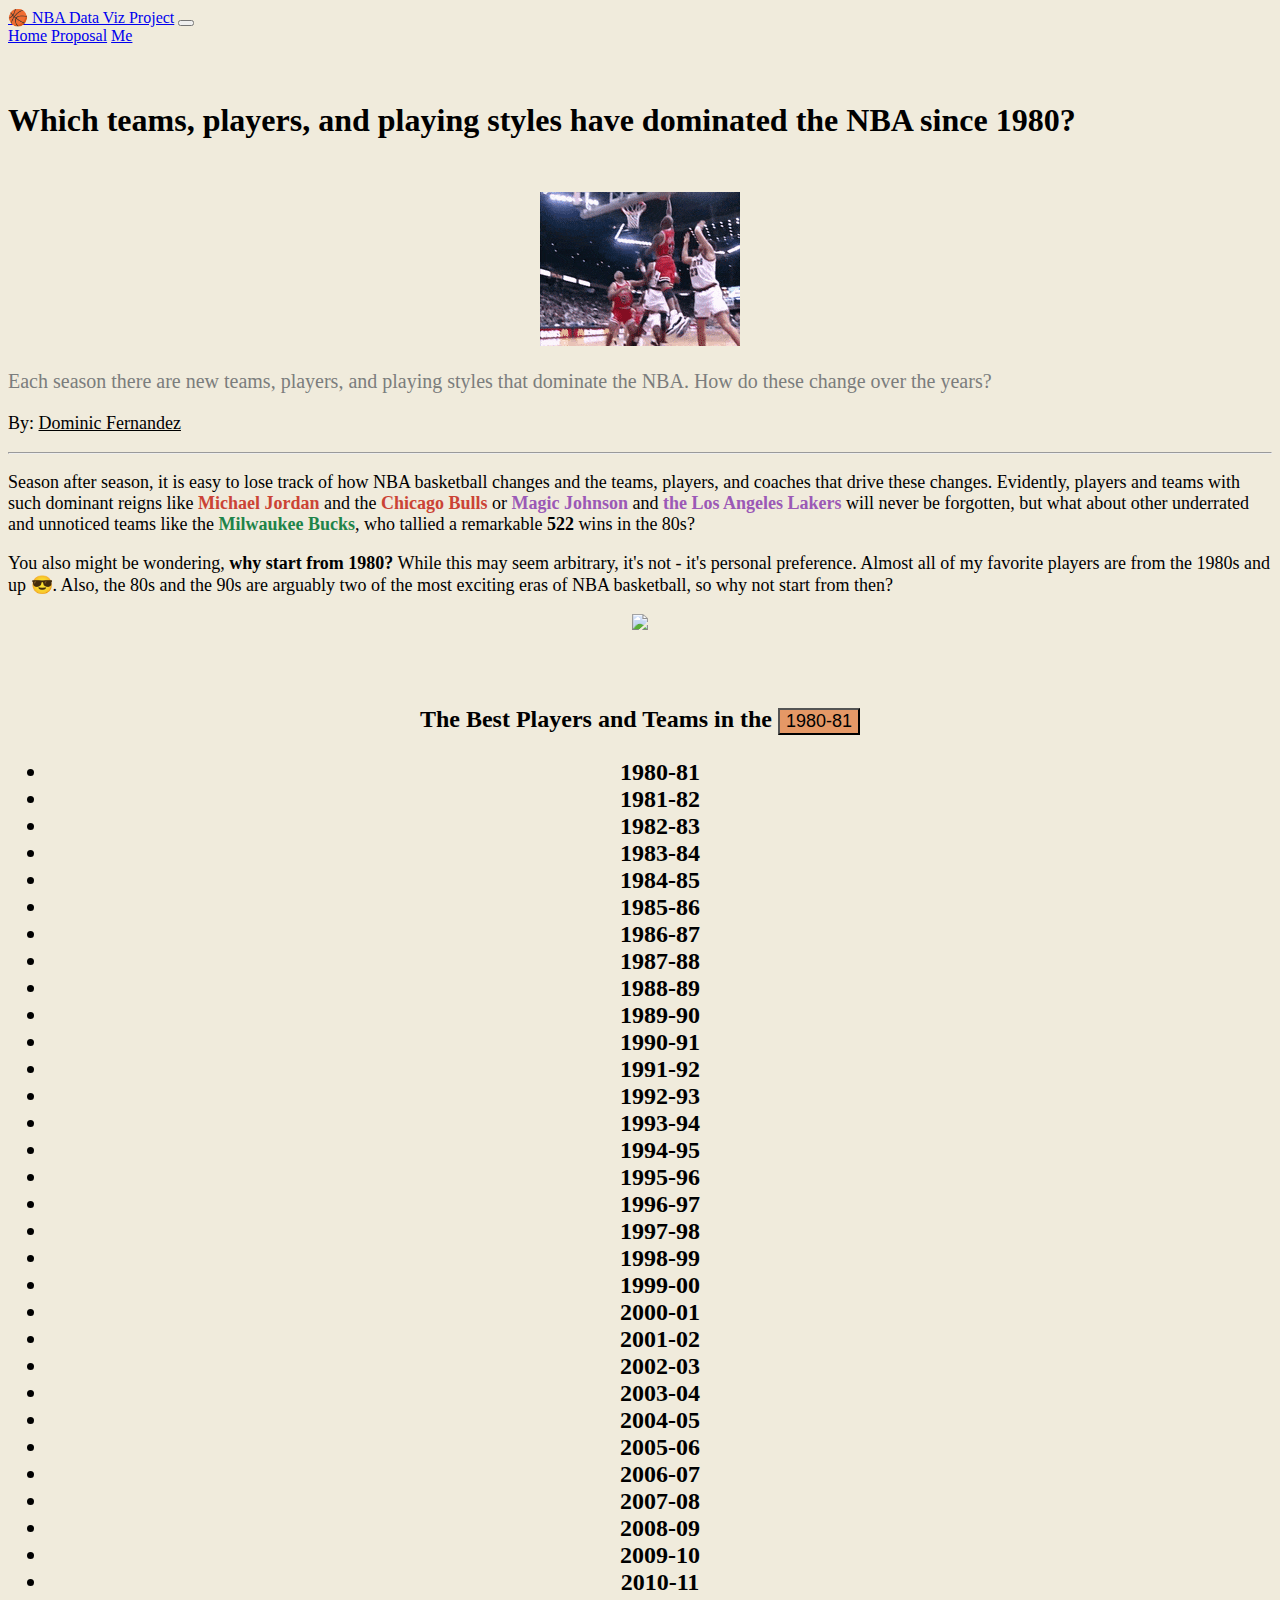
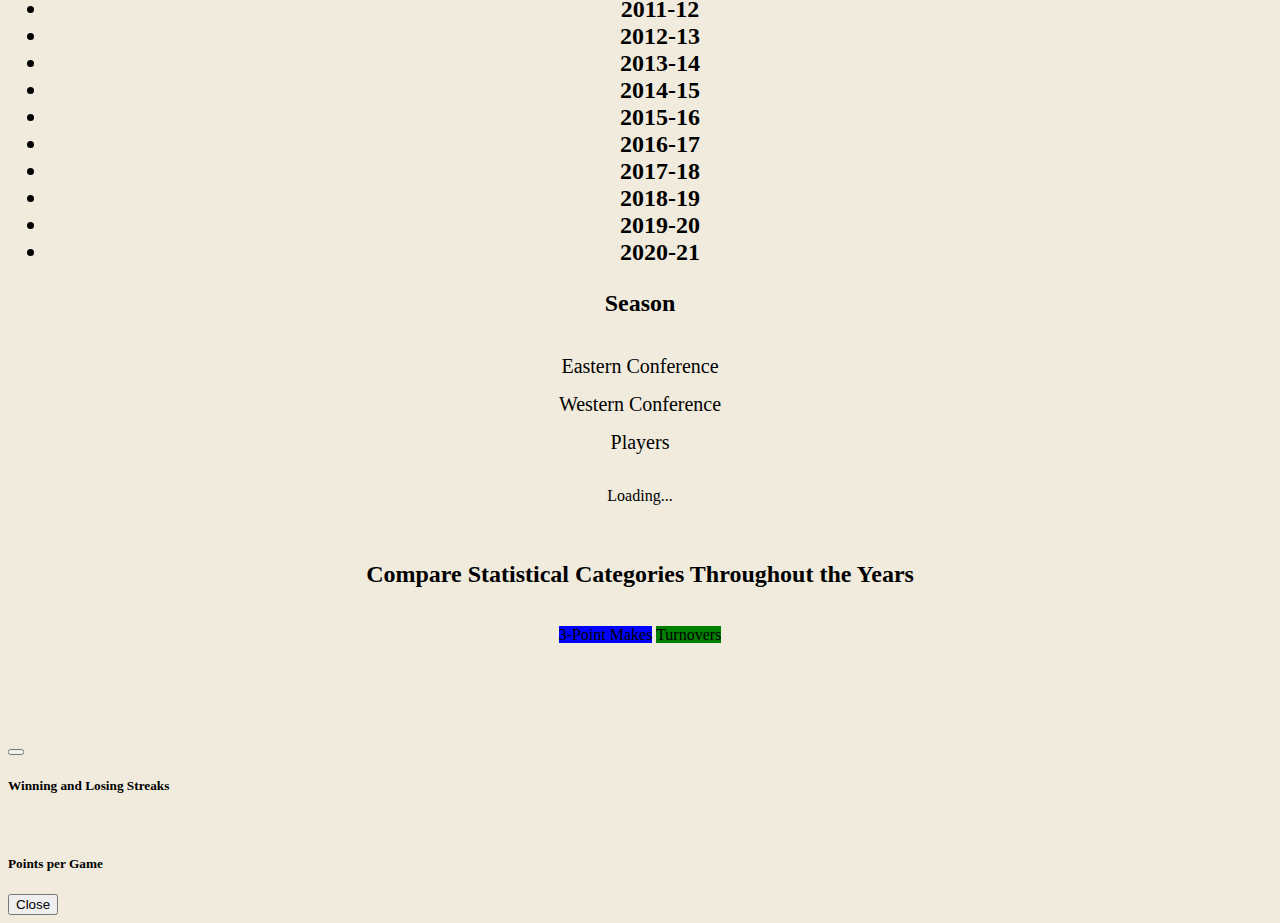
==== public/index.html @ c661aace "alpha release" ====
<!DOCTYPE html>
<html lang="en">
<head>
    <meta charset="UTF-8">
    <meta name="viewport" content="width=device-width, initial-scale=1.0">
    <link href="css/index.css" rel="stylesheet">
    <!-- Bootstrap 5 -->
    <link href="https://cdn.jsdelivr.net/npm/bootstrap@5.0.2/dist/css/bootstrap.min.css" rel="stylesheet" integrity="sha384-EVSTQN3/azprG1Anm3QDgpJLIm9Nao0Yz1ztcQTwFspd3yD65VohhpuuCOmLASjC" crossorigin="anonymous">
    <script src="https://cdn.jsdelivr.net/npm/bootstrap@5.0.2/dist/js/bootstrap.bundle.min.js" integrity="sha384-MrcW6ZMFYlzcLA8Nl+NtUVF0sA7MsXsP1UyJoMp4YLEuNSfAP+JcXn/tWtIaxVXM" crossorigin="anonymous"></script>
    <!-- D3 CDN -->
    <script src="https://cdn.jsdelivr.net/npm/d3@7"></script>
    <script src="./js/section2.js"></script>
    <script src="./js/section3.js"></script>
    <title>NBA Data Viz Project | By: Dominic Fernandez</title>
</head>
<body class="default-background">

  <!-- Navbar -->
  <nav class="navbar navbar-expand-lg navbar-light default-background">
    <div class="container">
      <a class="navbar-brand" href="index.html">🏀 NBA Data Viz Project</a>
      <button class="navbar-toggler" type="button" data-bs-toggle="collapse" data-bs-target="#navbarNavAltMarkup" aria-controls="navbarNavAltMarkup" aria-expanded="false" aria-label="Toggle navigation">
        <span class="navbar-toggler-icon"></span>
      </button>
      <div class="collapse navbar-collapse justify-content-end" id="navbarNavAltMarkup">
        <div class="navbar-nav">
          <a class="nav-link" aria-current="page" href="index.html">Home</a>
          <a class="nav-link" href="proposal.html">Proposal</a>
          <a class="nav-link" href="https://dom-portfolio.web.app/" target="_blank">Me</a>
        </div>
      </div>
    </div>
  </nav>

  <br>
  <br>

  <!-- Section 1: Title & Introduction -->
  <div class="container">
    <div class="row">
      <div class="col-md-3"></div>
      <div class="col-md-6">
          <div class="row">
            <div class="col">
              <h1>Which teams, players, and playing styles have dominated the NBA since 1980?</h1>
            </div>
          </div>
      </div>
      <div class="col-md-3"></div>
    </div>

    <div class="small-break"></div>

    <div class="row">
      <div class="col-md-3 center-align">
        <figure class="figure">
          <img src="images/mj.gif" class="figure-img img-fluid rounded">
        </figure>
      </div>
      <div class="col-md-6">
        <div class="row">
          <div class="col">
            <p class="header-secondary-text">
              Each season there are new teams, players, and playing styles that dominate the NBA. How do these change over the years?
            </p>
          </div>
        </div>
        <div class="row">
          <div class="col">
            <p class="medium-small-text">By: <a class="author-link" href="https://dom-portfolio.web.app/" target="_blank">Dominic Fernandez</a></p>
          </div>
        </div>
        <hr>
      </div>
      <div class="col-md-3"></div>
    </div>

    <div class="row">
      <div class="col-md-3"></div>
      <div class="col-md-6">
        <div class="row">
          <div class="col">
            <p class="medium-small-text">
              Season after season, it is easy to lose track of how NBA basketball changes and the teams, players, and coaches that drive these changes. 
              Evidently, players and teams with such dominant reigns like <strong class="chicago-bulls">Michael Jordan</strong> and the <strong class="chicago-bulls">Chicago Bulls</strong> or <strong class="la-lakers">Magic Johnson</strong> and 
              <strong class="la-lakers">the Los Angeles Lakers</strong> will never be forgotten, but what about other underrated and unnoticed teams like the <strong class="bucks">Milwaukee Bucks</strong>, who tallied a remarkable <strong>522</strong> wins in the 80s?  
            </p>            
            <p class="medium-small-text">
              You also might be wondering, <strong>why start from 1980?</strong> While this may seem arbitrary, it's not - it's personal preference. Almost 
              all of my favorite players are from the 1980s and up 😎. Also, the 80s and the 90s are arguably two of the most exciting eras of NBA basketball, 
              so why not start from then? 
            </p>
          </div>
        </div>
      </div>
      <div class="col-md-3 center-align">
        <figure class="figure">
          <img src="images/curry.gif" class="figure-img img-fluid rounded gif-width">
        </figure>
      </div>
    </div>
  </div>

  <br>
  <br>

  <!-- Section 2: Best Teams & Players -->
  <div class="container">
    <div class="row center-align">
      <div class="col">
        <h2>
          The Best Players and Teams in the 
          <span id="section2-season">
            <span class="dropdown">
              <button id="season-dropdown-button" class="btn btn-light dropdown-toggle season-dropdown" type="button" data-bs-toggle="dropdown" aria-expanded="false">
                1980-81
              </button>
              <ul id="season-dropdown-menu" class="dropdown-menu" aria-labelledby="dropdownMenuButton1">
              </ul>
            </span>
          </span> 
          Season
        </h2>
      </div>
    </div>

    <br>
    
    <div class="row">
      <div class="col-md-4 small-margin-bottom">
        <div class="center-align medium-text small-margin-bottom">Eastern Conference</div>
        <div id="best-east-teams" ></div>
      </div>
      <div class="col-md-4 small-margin-bottom">
        <div class="center-align medium-text small-margin-bottom">Western Conference</div>
        <div id="best-west-teams"></div>
      </div>
      <div class="col-md-4 small-margin-bottom">
        <div class="center-align medium-text small-margin-bottom">Players</div>
        <div id="best-players"></div>
      </div>
    </div>

    <br>

    <div class="row center-align">
      <div class="col">
        <div id="section2-loader" class="spinner-border" role="status">
          <span class="visually-hidden">Loading...</span>
        </div>
      </div>
    </div>
  </div> 

  <br>
  <br>

  <!-- Section 3: How the Game has Changed Over Time -->
  <div class="container">
    <div class="row center-align">
      <div class="col">
        <h2>Compare Statistical Categories Throughout the Years</h2>
        <br>
        <span class="badge rounded-pill" style="background-color: blue">3-Point Makes</span>
        <span class="badge rounded-pill" style="background-color: green">Turnovers</span>
        <div></div>
        <br>
        <div id="section-3-viz"></div>
      </div>
    </div>
  </div>

  <br>
  <br>
  <br>

  <!-- Modal -->
  <div id="viz-modal" class="modal fade" id="staticBackdrop" data-bs-backdrop="static" data-bs-keyboard="false" tabindex="-1" aria-labelledby="staticBackdropLabel" aria-hidden="true">
    <div class="modal-dialog modal-xl">
      <div class="modal-content">
        <div class="modal-header">
          <h5 id="viz-modal-title" class="modal-title" id="staticBackdropLabel"></h5>
          <button type="button" class="btn-close" data-bs-dismiss="modal" aria-label="Close"></button>
        </div>
        <div id="viz-modal-body" class="modal-body">
          <div class="row">
            <div id ="section2-left-viz-col" class="col-lg-7">
              <h5>Winning and Losing Streaks</h5>
              <div id="plus-minus"></div>
              <br>
              <h5>Points per Game</h5>
              <div id="team-stats">
              </div>
            </div>
            <div class="col-lg-6"></div>
          </div>
        </div>
        <div class="modal-footer">
          <button type="button" class="btn btn-secondary" data-bs-dismiss="modal">Close</button>
        </div>
      </div>
    </div>
  </div>

  <script>
    // Section 2 
    renderBestTeamsAndPlayers("1980", "1981");
    renderSeasonDropdownOptions();

    // Section 3 
    renderAvgStats();
  </script>

</body>
</html>
---- public/css/index.css ----
.default-background {
    background-color: #f0ebdc !important;
}

.header-secondary-text {
    font-size: 20px;
    color: #7b7d7d;
}

.small-margin-bottom {
    margin-bottom: 15px !important;
}

.small-break {
    height: 15px;
}

.medium-text {
    font-size: 20px !important;
}

.medium-small-text {
    font-size: 18px !important;
}

.orange-text {
    color: #DC7633;
    font-weight: bold;
}

.orange-highlight {
    background-color: #EDBB99;
}

.yellow-highlight {
    background-color: #F7DC6F;
}

.indent {
    margin-left: 20px;
}

.author-link {
    text-decoration: underline;
    color: black;

}

.center-align {
    text-align: center !important;
}

.gif-width {
    width: 270px;
}

.chicago-bulls {
    color: #CB4335;
}

.la-lakers {
    color: #9B59B6;
}

.bucks {
    color: #1E8449;
}

.footer-color {
    background-color: #E5E8E8 !important;
}

.season-dropdown {
    background-color: #E59866 !important;
    font-size: large !important;
}
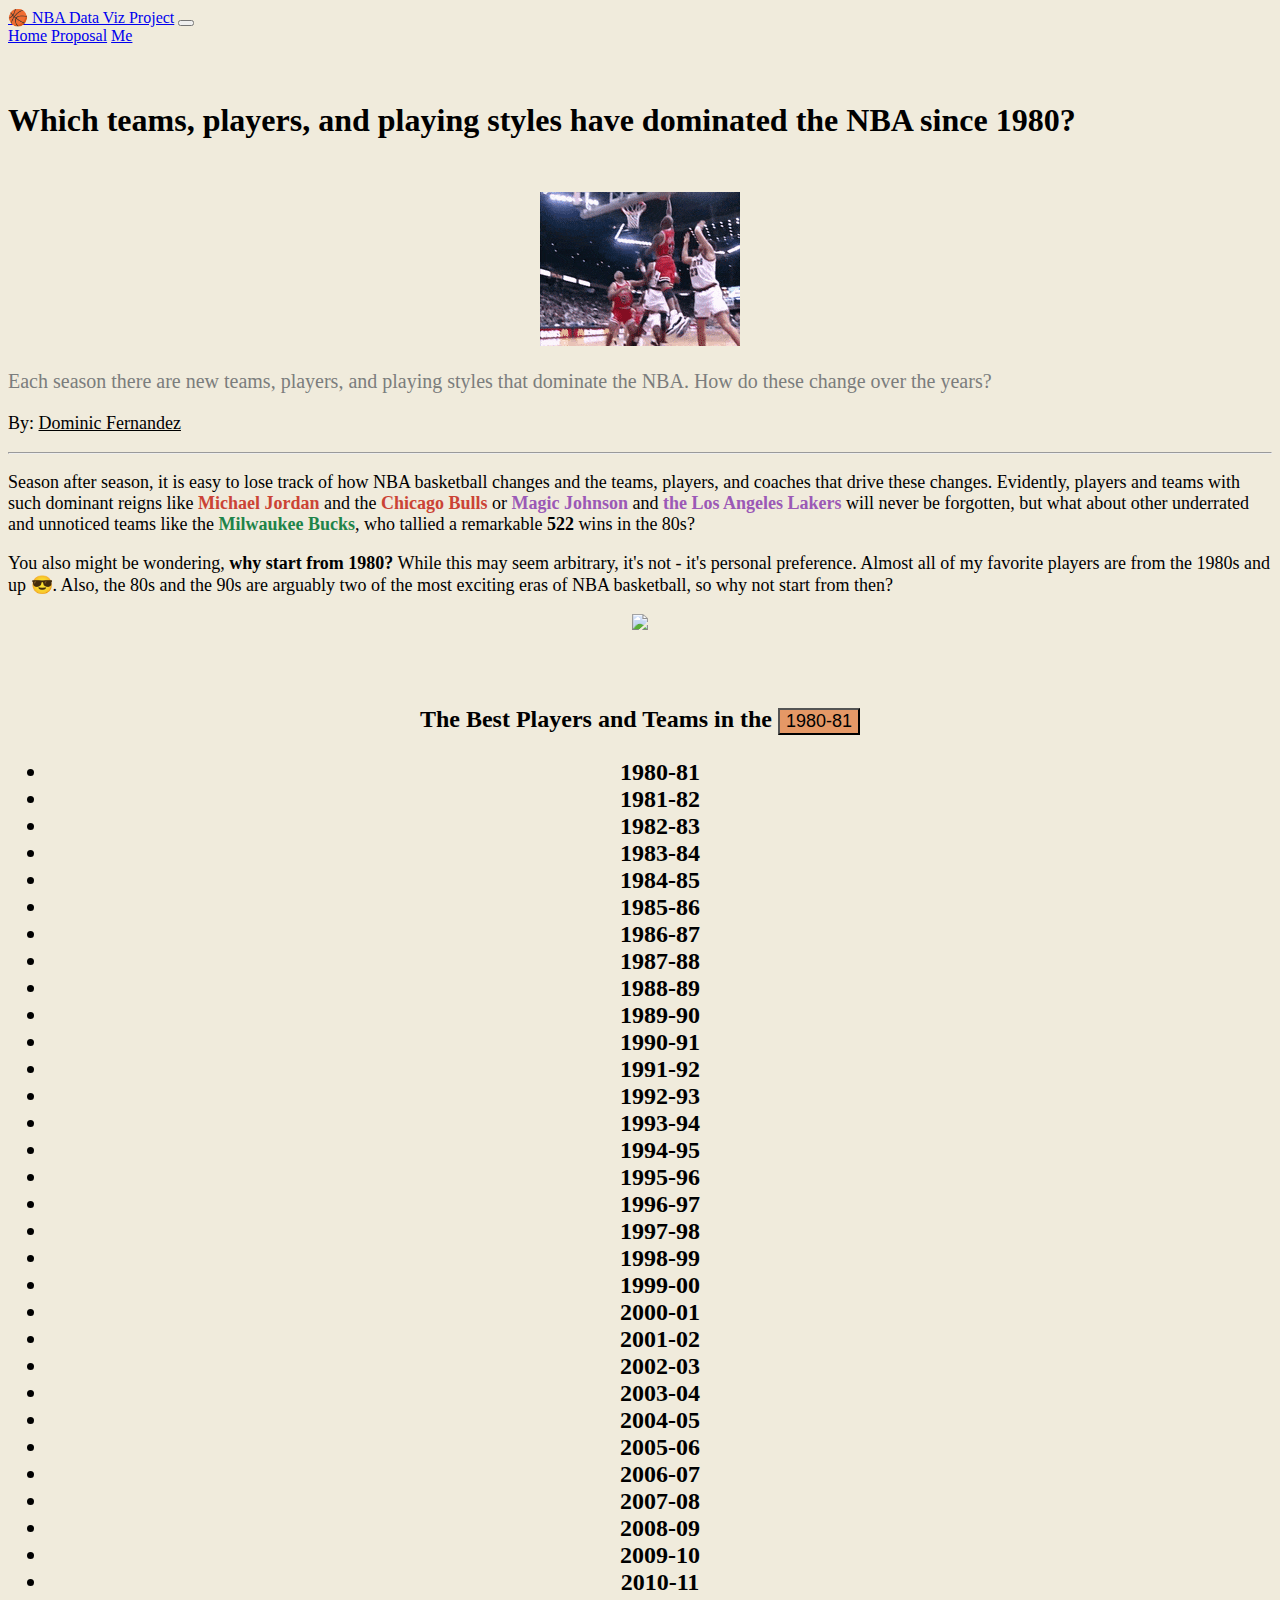
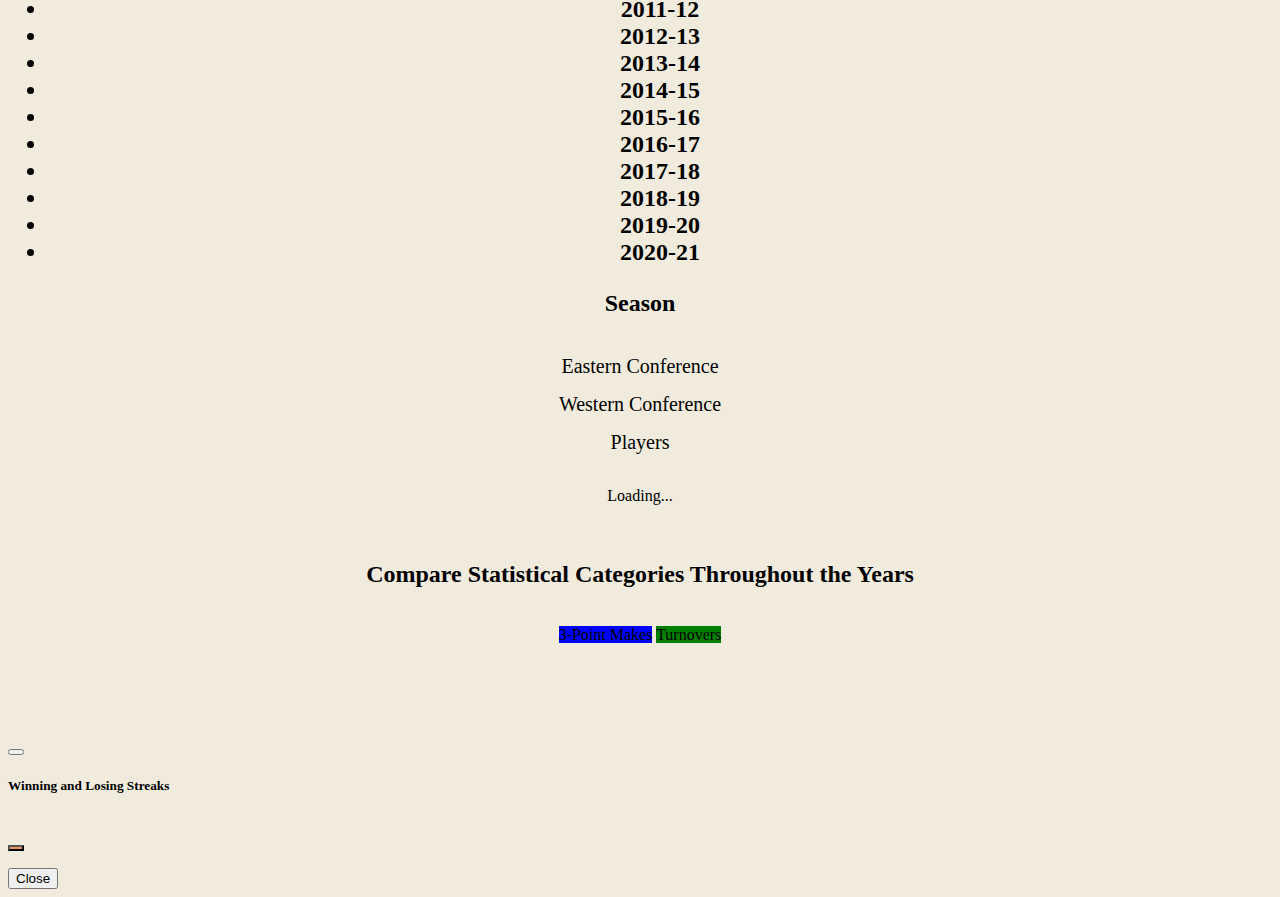
==== commit 6b8b7560: "area chart to bar chart in modal + toggleable variables for the bar chart in modal" ====
--- a/public/index.html
+++ b/public/index.html
@@ -188,7 +188,17 @@
               <h5>Winning and Losing Streaks</h5>
               <div id="plus-minus"></div>
               <br>
-              <h5>Points per Game</h5>
+              <div>
+                <span id="viz-modal-pergame">
+                  <span class="dropdown">
+                    <button id="variable-dropdown-button" class="btn btn-light dropdown-toggle season-dropdown" type="button" data-bs-toggle="dropdown" aria-expanded="false">
+                      
+                    </button>
+                    <ul id="variable-dropdown-menu" class="dropdown-menu" aria-labelledby="dropdownMenuButton1">
+                    </ul>
+                  </span>
+                </span> 
+              </div>
               <div id="team-stats">
               </div>
             </div>
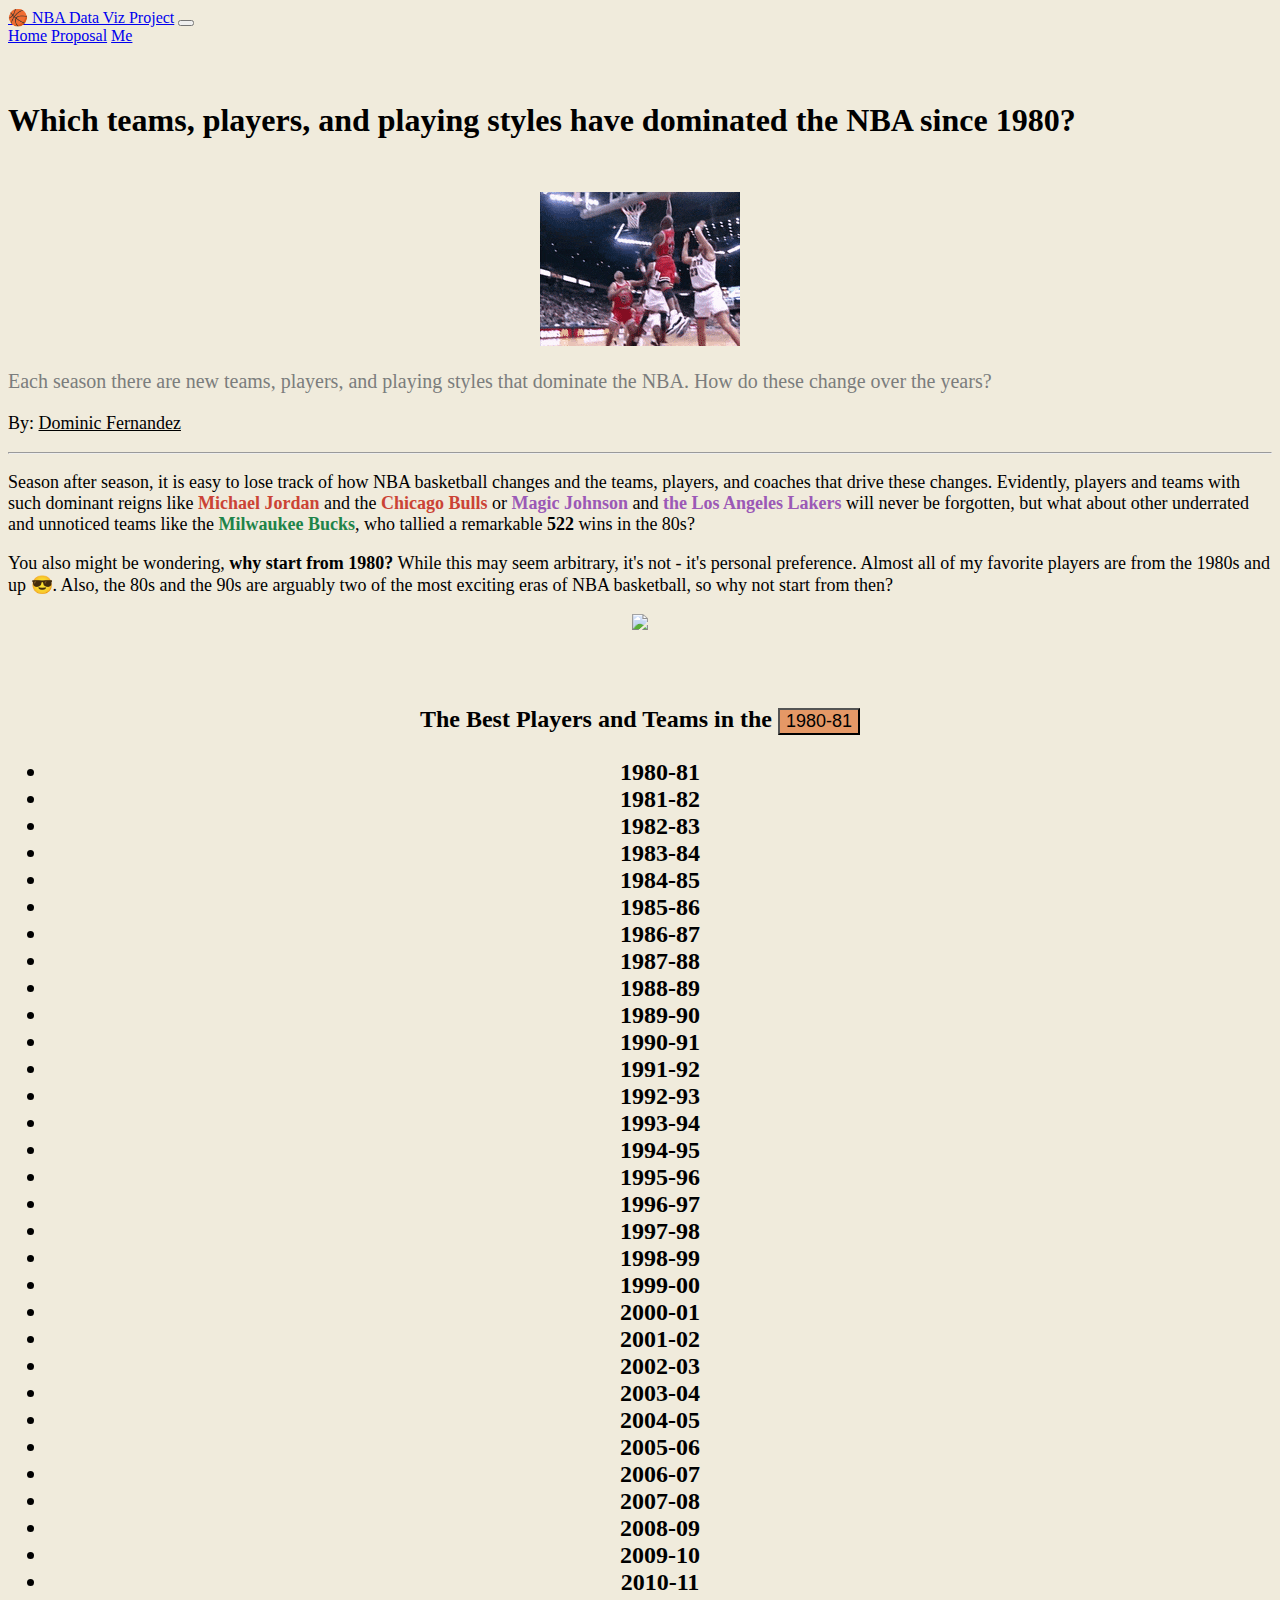
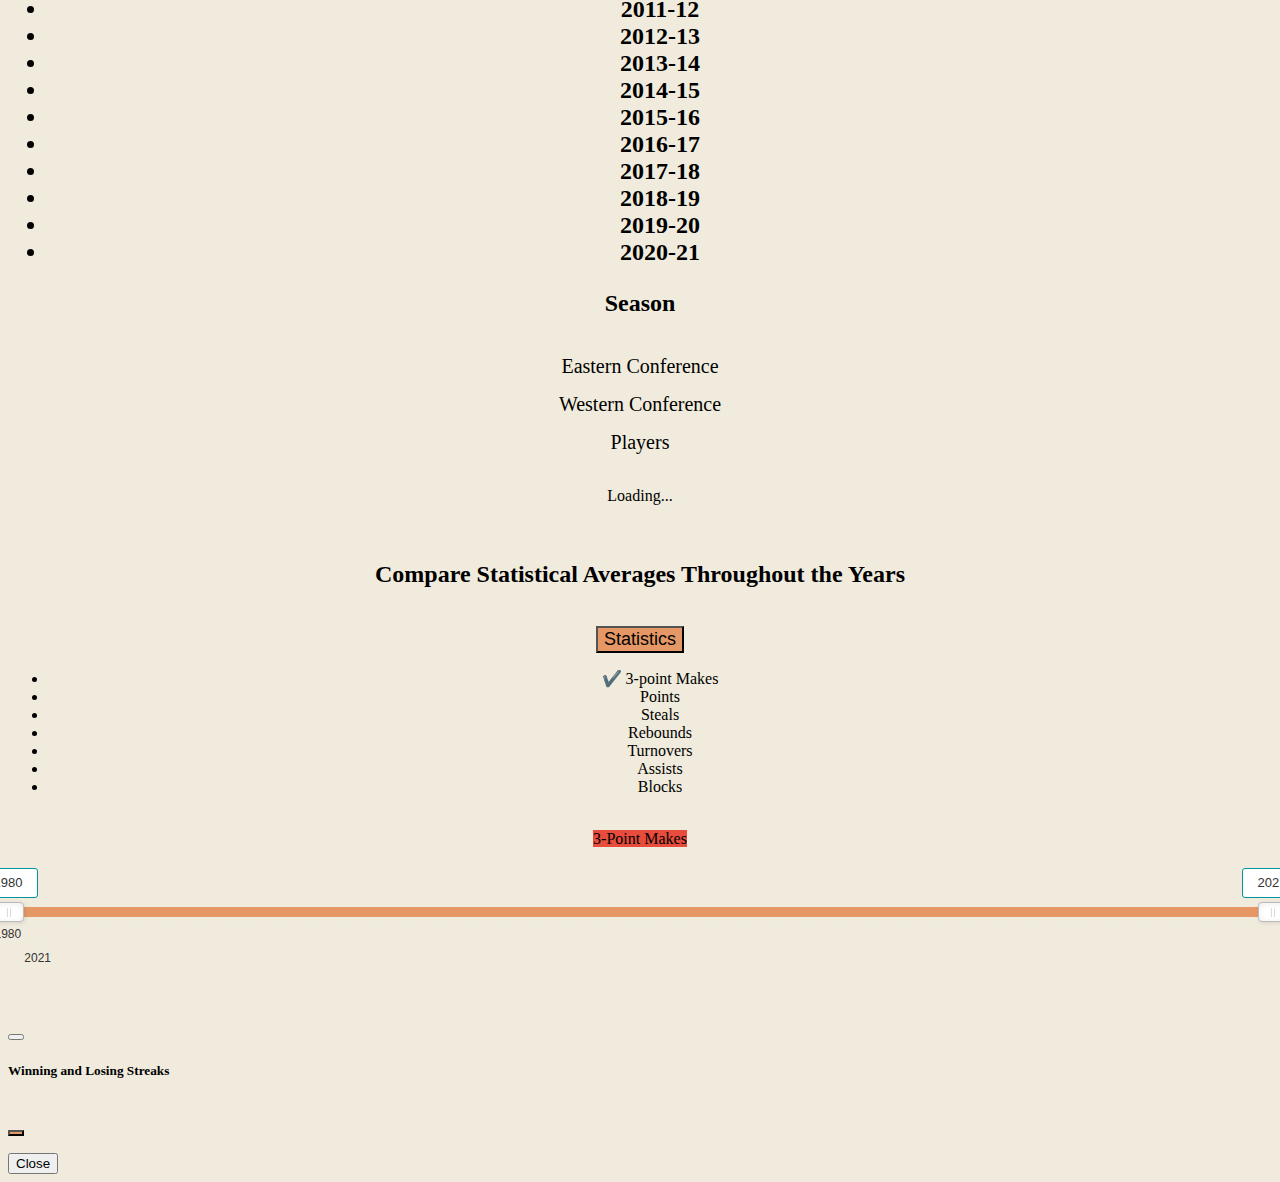
==== commit 0658ded8: "added interaction for current visualizations" ====
--- a/public/index.html
+++ b/public/index.html
@@ -11,6 +11,9 @@
     <script src="https://cdn.jsdelivr.net/npm/d3@7"></script>
     <script src="./js/section2.js"></script>
     <script src="./js/section3.js"></script>
+
+    <link rel="stylesheet" href="js/range-slider-master/css/rSlider.min.css">
+    <script src="js/range-slider-master/js/rSlider.min.js"></script>
     <title>NBA Data Viz Project | By: Dominic Fernandez</title>
 </head>
 <body class="default-background">
@@ -159,13 +162,31 @@
   <div class="container">
     <div class="row center-align">
       <div class="col">
-        <h2>Compare Statistical Categories Throughout the Years</h2>
+        <h2>Compare Statistical Averages Throughout the Years</h2>
         <br>
-        <span class="badge rounded-pill" style="background-color: blue">3-Point Makes</span>
-        <span class="badge rounded-pill" style="background-color: green">Turnovers</span>
+        <div id="stat-season-avgs">
+          <span class="dropdown">
+            <button id="statavg-dropdown-button" class="btn btn-light dropdown-toggle season-dropdown" type="button" data-bs-toggle="dropdown" aria-expanded="false">
+              Statistics
+            </button>
+            <ul id="statavg-dropdown-menu" class="dropdown-menu" aria-labelledby="dropdownMenuButton1">
+            </ul>
+          </span>
+        </div>
+        <br> 
+        <div id="stat-badges">
+          <span id="3P" class="badge rounded-pill" style="background-color: #E74C3C">3-Point Makes</span>
+        </div>
         <div></div>
         <br>
         <div id="section-3-viz"></div>
+      </div>
+    </div>
+    <br>
+    <br>
+    <div class="row">
+      <div class="col">
+        <input type="text" id="slider" class="slider">
       </div>
     </div>
   </div>
@@ -219,6 +240,7 @@
 
     // Section 3 
     renderAvgStats();
+    renderGraphSlider();
   </script>
 
 </body>
--- a/public/js/range-slider-master/css/rSlider.min.css
+++ b/public/js/range-slider-master/css/rSlider.min.css
@@ -0,0 +1 @@
+.rs-container *{box-sizing:border-box;-webkit-touch-callout:none;-webkit-user-select:none;-khtml-user-select:none;-moz-user-select:none;-ms-user-select:none;user-select:none}.rs-container{font-family:Arial,Helvetica,sans-serif;height:45px;position:relative}.rs-container .rs-bg,.rs-container .rs-selected{background-color:#eee;border:1px solid #ededed;height:10px;left:0;position:absolute;top:5px;width:100%;border-radius:3px}.rs-container .rs-selected{background-color:#E59866;border:1px solid #E59866;transition:all .2s linear;width:0}.rs-container.disabled .rs-selected{background-color:#ccc;border-color:#bbb}.rs-container .rs-pointer{background-color:#fff;border:1px solid #bbb;border-radius:4px;cursor:pointer;height:20px;left:-10px;position:absolute;top:0;transition:all .2s linear;width:30px;box-shadow:inset 0 0 1px #FFF,inset 0 1px 6px #ebebeb,1px 1px 4px rgba(0,0,0,.1)}.rs-container.disabled .rs-pointer{border-color:#ccc;cursor:default}.rs-container .rs-pointer::after,.rs-container .rs-pointer::before{content:'';position:absolute;width:1px;height:9px;background-color:#ddd;left:12px;top:5px}.rs-container .rs-pointer::after{left:auto;right:12px}.rs-container.sliding .rs-pointer,.rs-container.sliding .rs-selected{transition:none}.rs-container .rs-scale{left:0;position:absolute;top:5px;white-space:nowrap}.rs-container .rs-scale span{float:left;position:relative}.rs-container .rs-scale span::before{background-color:#ededed;content:"";height:8px;left:0;position:absolute;top:10px;width:1px}.rs-container.rs-noscale span::before{display:none}.rs-container.rs-noscale span:first-child::before,.rs-container.rs-noscale span:last-child::before{display:block}.rs-container .rs-scale span:last-child{margin-left:-1px;width:0}.rs-container .rs-scale span ins{color:#333;display:inline-block;font-size:12px;margin-top:20px;text-decoration:none}.rs-container.disabled .rs-scale span ins{color:#999}.rs-tooltip{color:#333;width:auto;min-width:60px;height:30px;background:#fff;border:1px solid #00969b;border-radius:3px;position:absolute;transform:translate(-50%,-35px);left:13px;text-align:center;font-size:13px;padding:6px 10px 0}.rs-container.disabled .rs-tooltip{border-color:#ccc;color:#999}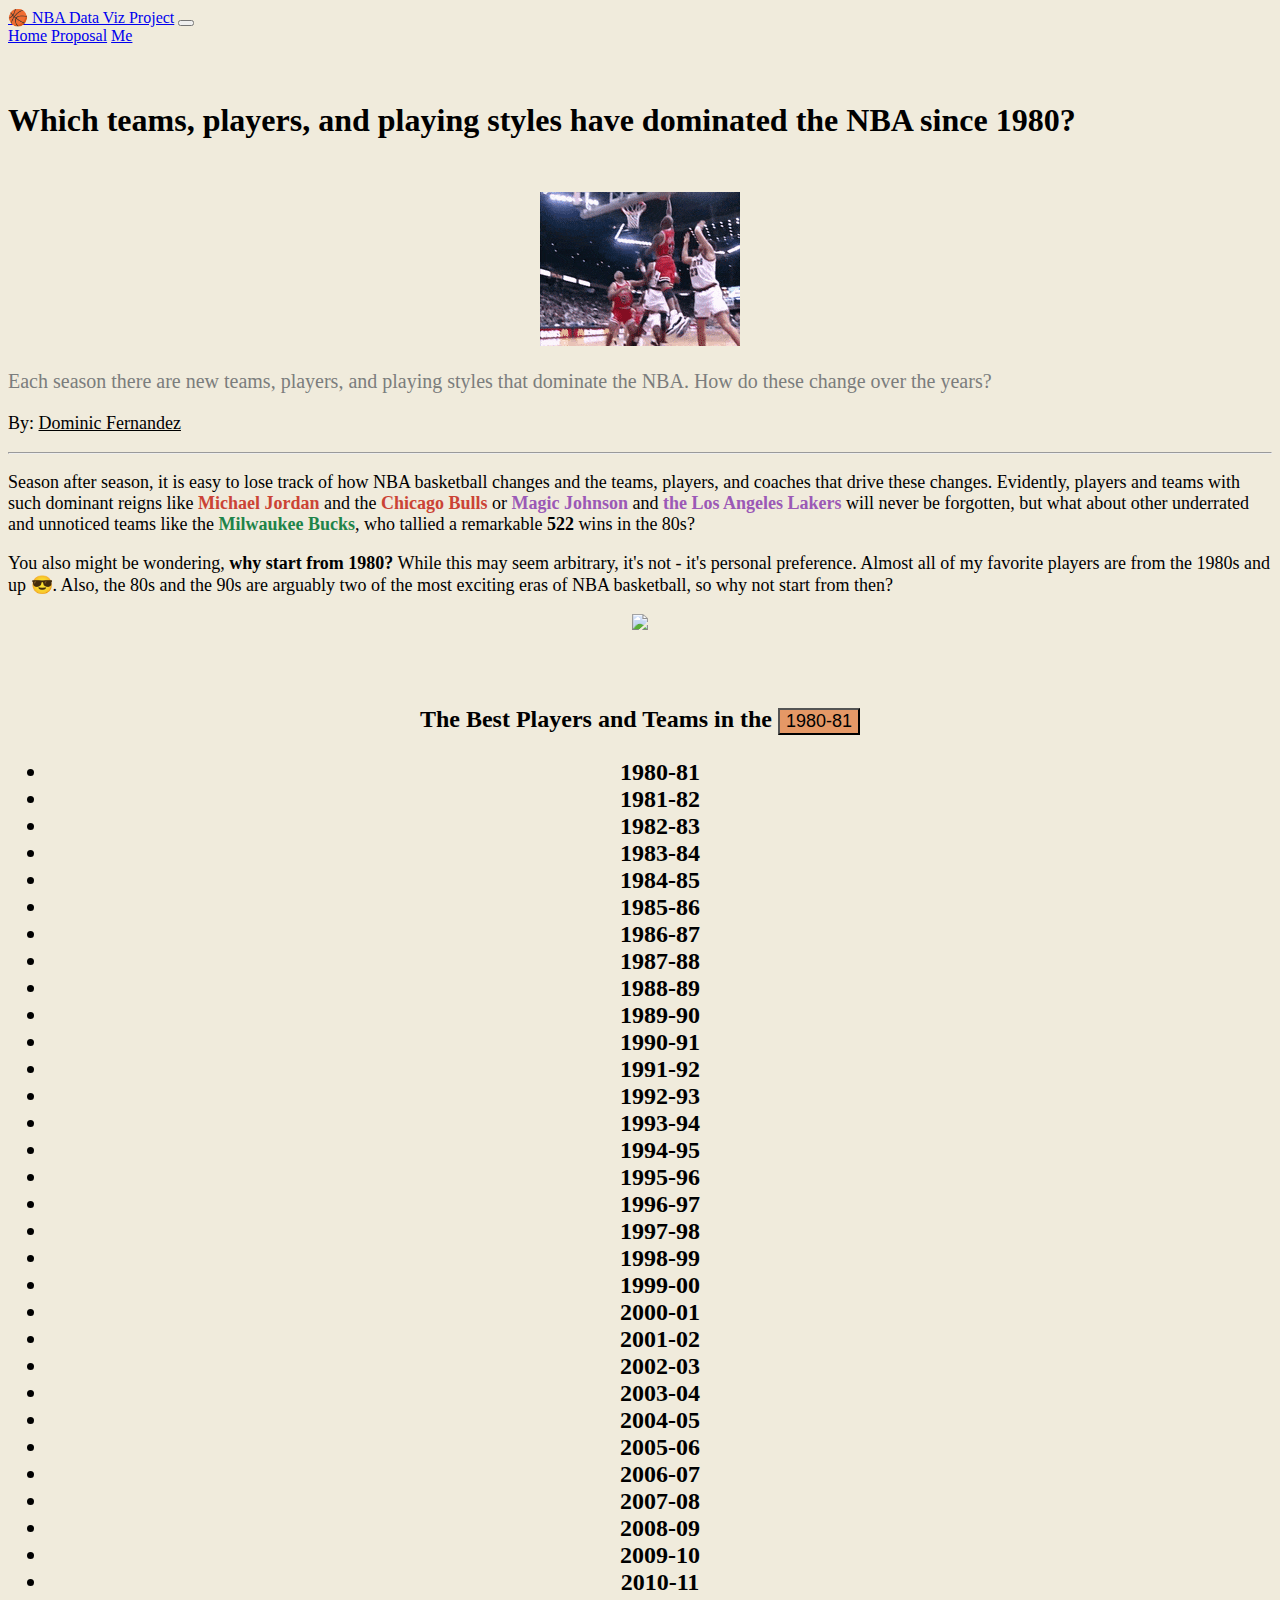
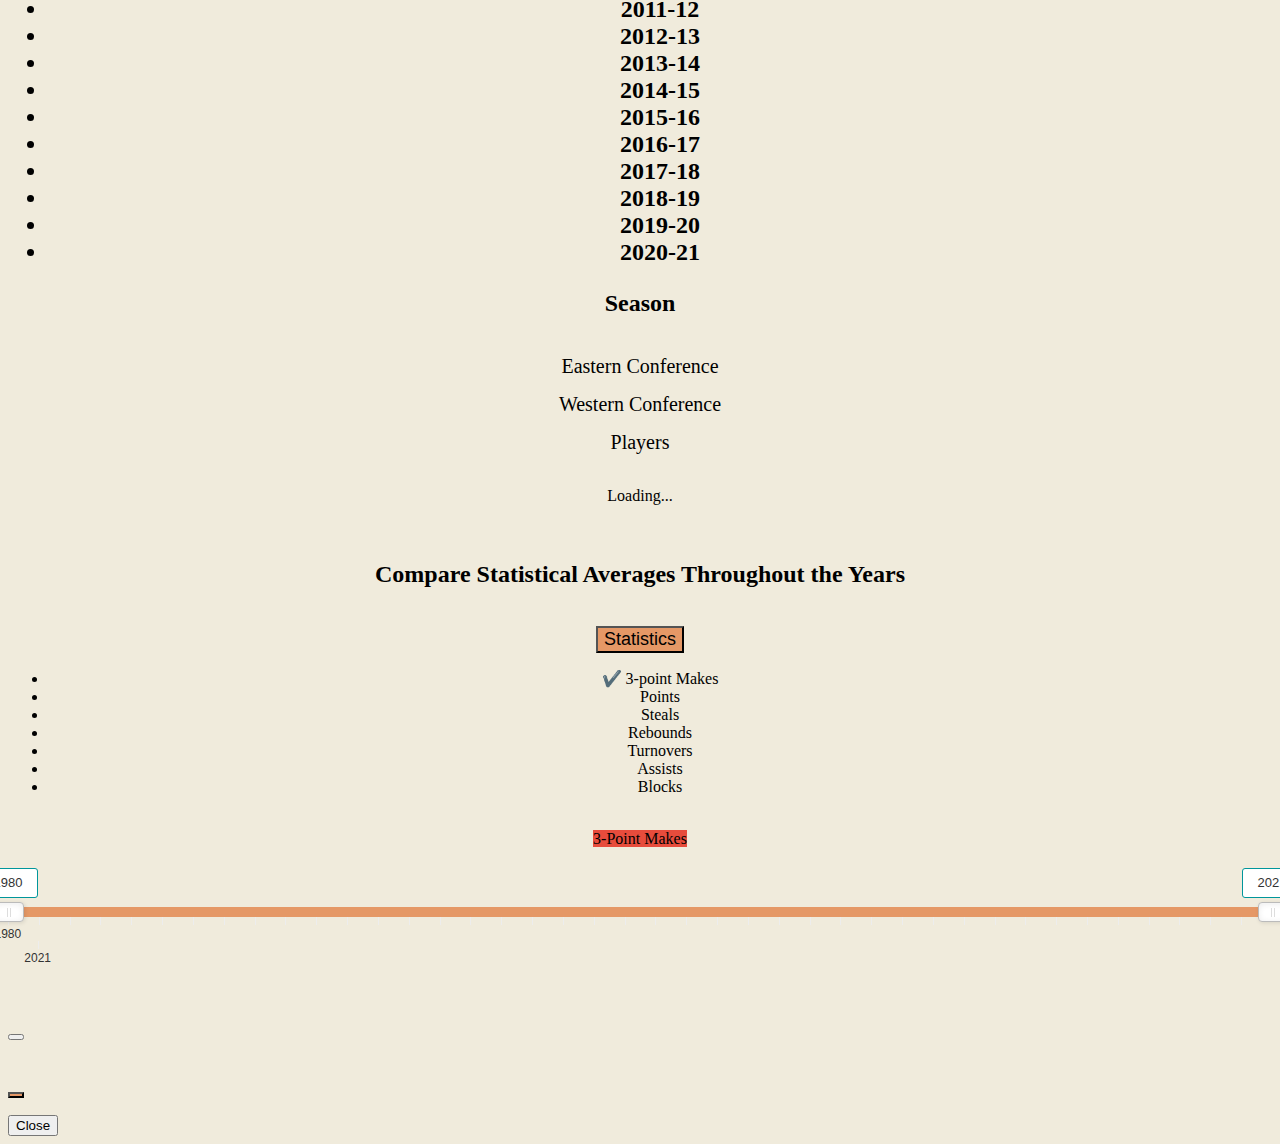
==== commit 51ac694b: "plus minus graph for player" ====
--- a/public/index.html
+++ b/public/index.html
@@ -206,7 +206,7 @@
         <div id="viz-modal-body" class="modal-body">
           <div class="row">
             <div id ="section2-left-viz-col" class="col-lg-7">
-              <h5>Winning and Losing Streaks</h5>
+              <h5 id="diverging-line-title"></h5>
               <div id="plus-minus"></div>
               <br>
               <div>
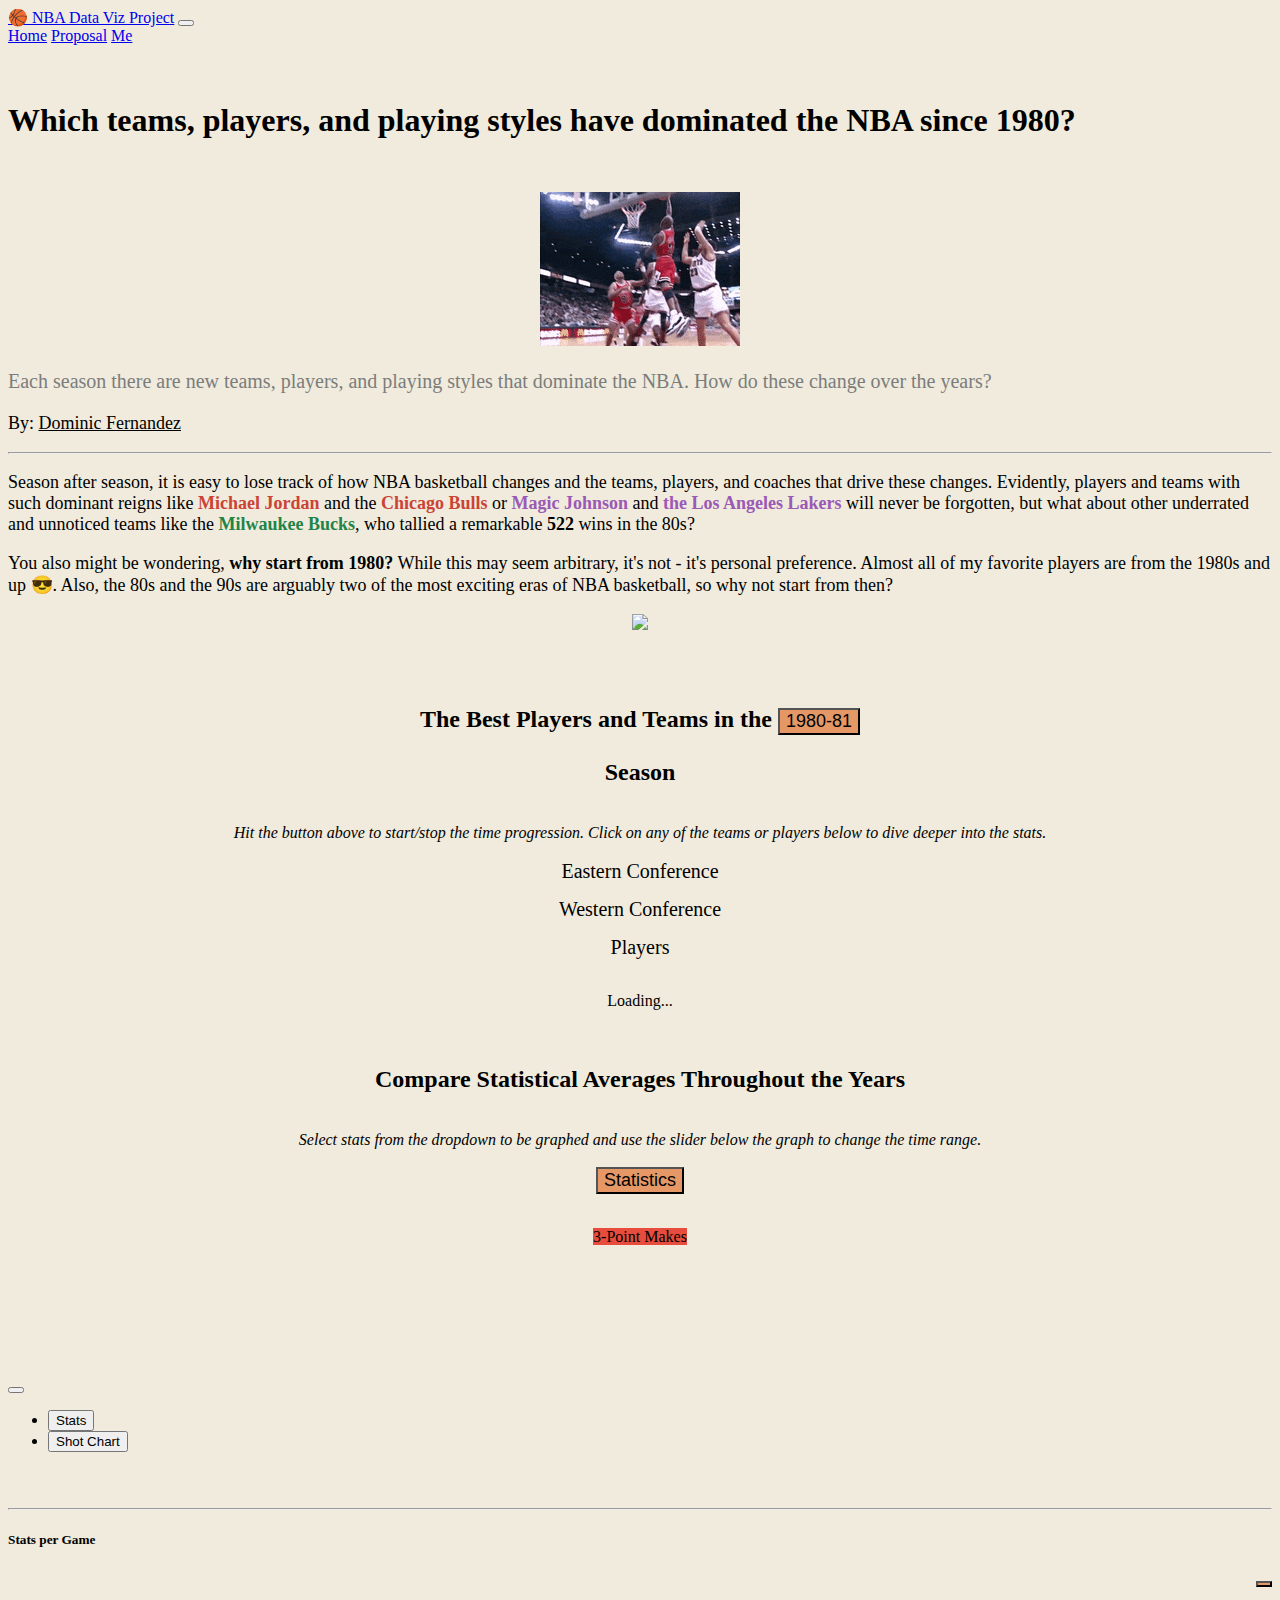
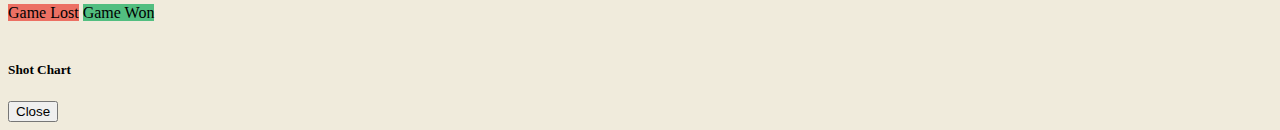
==== commit d67c746d: "beta release (without data" ====
--- a/public/index.html
+++ b/public/index.html
@@ -17,6 +17,27 @@
     <title>NBA Data Viz Project | By: Dominic Fernandez</title>
 </head>
 <body class="default-background">
+
+  <style>
+    .shot-chart-court {
+        fill:transparent;
+        stroke:#333;
+        stroke-width:0.1
+    }
+    .shot-chart-court-ft-circle-bottom{
+        stroke-dasharray:1.5, 1
+    }
+    .shot-chart-court-hoop,.shot-chart-court-backboard{
+        z-index:100
+    }
+    .shot-chart-title{
+        font-size:15%;
+        text-transform:uppercase
+    }
+    .legend text{
+        font-size:4%
+    }    
+</style>
 
   <!-- Navbar -->
   <nav class="navbar navbar-expand-lg navbar-light default-background">
@@ -127,6 +148,22 @@
       </div>
     </div>
 
+    <div class="row center-align">
+      <div class="col">
+        <button id="start-stop-progression" class="btn btn-success" style="display: none;"></button>
+      </div>
+    </div>
+
+    <br>
+
+    <div class="row center-align">
+      <div class="col-md-4"></div>
+      <div class="col-md-4">
+        <i>Hit the button above to start/stop the time progression. Click on any of the teams or players below to dive deeper into the stats.</i>
+      </div>
+      <div class="col-md-4"></div>
+    </div>
+
     <br>
     
     <div class="row">
@@ -163,6 +200,14 @@
     <div class="row center-align">
       <div class="col">
         <h2>Compare Statistical Averages Throughout the Years</h2>
+        <br>
+        <div class="row">
+          <div class="col-md-4"></div>
+          <div class="col-md-4">
+            <i>Select stats from the dropdown to be graphed and use the slider below the graph to change the time range.</i>
+          </div>
+          <div class="col-md-4"></div>
+        </div>
         <br>
         <div id="stat-season-avgs">
           <span class="dropdown">
@@ -184,7 +229,7 @@
     </div>
     <br>
     <br>
-    <div class="row">
+    <div id="slider-container" class="row" style="display: none;">
       <div class="col">
         <input type="text" id="slider" class="slider">
       </div>
@@ -204,26 +249,65 @@
           <button type="button" class="btn-close" data-bs-dismiss="modal" aria-label="Close"></button>
         </div>
         <div id="viz-modal-body" class="modal-body">
-          <div class="row">
-            <div id ="section2-left-viz-col" class="col-lg-7">
-              <h5 id="diverging-line-title"></h5>
-              <div id="plus-minus"></div>
+          <ul class="nav nav-tabs" id="vizTab" role="tablist">
+            <li class="nav-item" role="presentation">
+              <button class="nav-link active" id="stat-tab" data-bs-toggle="tab" data-bs-target="#stat-chart" type="button" role="tab" aria-controls="stat-tab" aria-selected="true">Stats</button>
+            </li>
+            <li class="nav-item" role="presentation">
+              <button class="nav-link" id="shot-tab" data-bs-toggle="tab" data-bs-target="#shot-chart" type="button" role="tab" aria-controls="shot-tab" aria-selected="false">Shot Chart</button>
+            </li>
+          </ul>
+          <div class="tab-content" id="vizTabContent">
+            <div class="tab-pane fade show active" id="stat-chart" role="tabpanel" aria-labelledby="stat-tab">
               <br>
-              <div>
-                <span id="viz-modal-pergame">
-                  <span class="dropdown">
-                    <button id="variable-dropdown-button" class="btn btn-light dropdown-toggle season-dropdown" type="button" data-bs-toggle="dropdown" aria-expanded="false">
-                      
-                    </button>
-                    <ul id="variable-dropdown-menu" class="dropdown-menu" aria-labelledby="dropdownMenuButton1">
-                    </ul>
-                  </span>
-                </span> 
+              <div class="row">
+                <div class="col">
+                  <h5 id="diverging-line-title"></h5>
+                  <div id="plus-minus">
+
+                  </div>
+                </div>
               </div>
-              <div id="team-stats">
+              <hr>
+              <div class="row">
+                <div class="col">
+                  <div class="row">
+                    <div class="col">
+                      <h5>Stats per Game</h5>
+                    </div>
+                    <div class="col" style="text-align: right;">
+                      <span id="viz-modal-pergame">
+                        <span class="dropdown">
+                          <button id="variable-dropdown-button" class="btn btn-light dropdown-toggle season-dropdown" type="button" data-bs-toggle="dropdown" aria-expanded="false">
+                            
+                          </button>
+                          <ul id="variable-dropdown-menu" class="dropdown-menu" aria-labelledby="dropdownMenuButton1">
+                          </ul>
+                        </span>
+                      </span> 
+                    </div>
+                  </div>
+                  <div>
+                    <span id="game-lost" class="badge rounded-pill" style="background-color: #EC7063">Game Lost</span>
+                    <span id="game-won" class="badge rounded-pill" style="background-color: #52BE80">Game Won</span>
+                  </div>
+                  <div id="team-stats">
+
+                  </div>
+                </div>
               </div>
             </div>
-            <div class="col-lg-6"></div>
+            <div class="tab-pane fade" id="shot-chart" role="tabpanel" aria-labelledby="shot-tab">
+              <br>
+              <div class="row">
+                <div class="col">
+                  <h5>Shot Chart</h5>
+                  <div id="shot-chart-container" class="center-align">
+
+                  </div>
+                </div>          
+              </div>
+            </div>
           </div>
         </div>
         <div class="modal-footer">
@@ -234,13 +318,18 @@
   </div>
 
   <script>
-    // Section 2 
-    renderBestTeamsAndPlayers("1980", "1981");
-    renderSeasonDropdownOptions();
-
-    // Section 3 
-    renderAvgStats();
-    renderGraphSlider();
+    loadVizData(() => {
+      document.getElementById("start-stop-progression").style.display = "inline-block";
+      document.getElementById("slider-container").style.display = "block";
+      // Section 2 
+      renderBestTeamsAndPlayers("1980", "1981", true);
+      renderSeasonDropdownOptions();
+      // Section 3 
+      renderAvgStats();
+      renderGraphSlider();
+    }, (err) => {
+      alert(err.message);
+    });
   </script>
 
 </body>
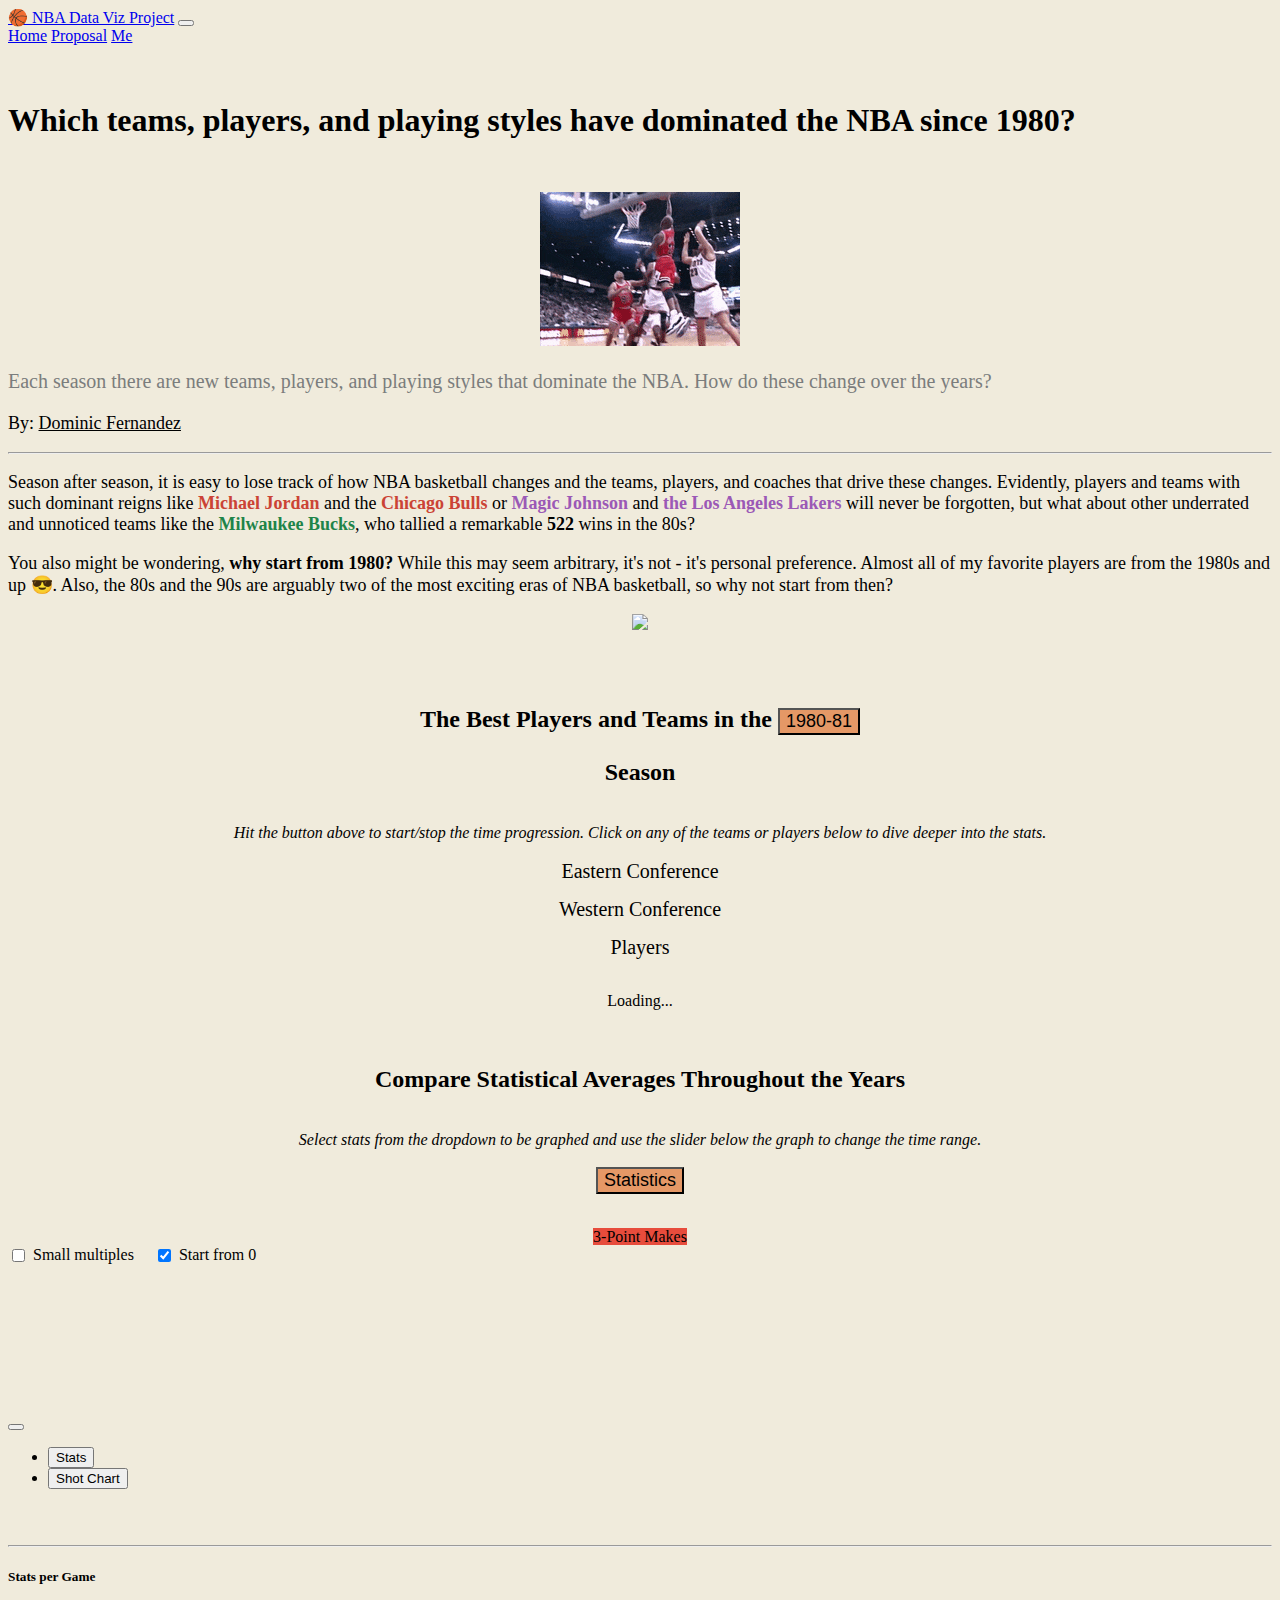
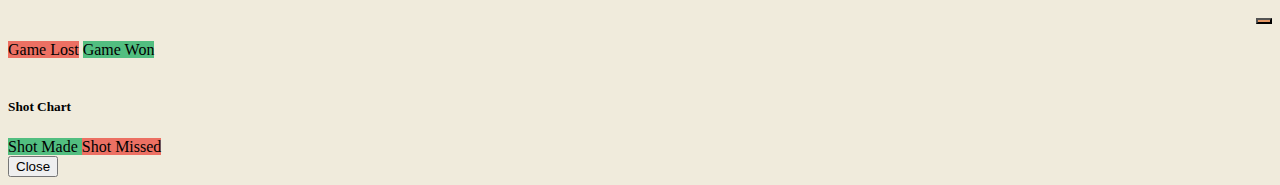
==== commit b612f6e0: "small multiples + start from zero toggle" ====
--- a/public/index.html
+++ b/public/index.html
@@ -150,7 +150,10 @@
 
     <div class="row center-align">
       <div class="col">
-        <button id="start-stop-progression" class="btn btn-success" style="display: none;"></button>
+        <button id="start-stop-progression" class="btn btn-success" style="display: none;" onclick="renderBestTeamsAndPlayers(SEASON_START, SEASON_END, true);">
+          ▶️ Start
+        </button>
+
       </div>
     </div>
 
@@ -222,9 +225,20 @@
         <div id="stat-badges">
           <span id="3P" class="badge rounded-pill" style="background-color: #E74C3C">3-Point Makes</span>
         </div>
-        <div></div>
+        <div style="display: flex">
+          <span class="form-check form-switch" style="display: flex">
+            <input class="form-check-input" type="checkbox" id="flexSwitchCheckDefault" onchange="onChangeSmallMultipleSwitch()">
+            <label class="form-check-label" for="flexSwitchCheckDefault" style="margin-left: 5px;">Small multiples</label>
+          </span>
+          <span class="form-check form-switch" style="display: flex; margin-left: 20px;">
+            <input class="form-check-input" type="checkbox" id="flexSwitchCheckDefault" onchange="onChangeStartZeroSwitch()" checked>
+            <label class="form-check-label" for="flexSwitchCheckDefault" style="margin-left: 5px;">Start from 0</label>
+          </span>
+        </div>
         <br>
         <div id="section-3-viz"></div>
+        <br>
+        <div id="small-multiples" class="row"></div>
       </div>
     </div>
     <br>
@@ -302,8 +316,13 @@
               <div class="row">
                 <div class="col">
                   <h5>Shot Chart</h5>
+                  <div>
+                    <span class="badge rounded-pill" style="background-color: #52BE80">
+                      Shot Made
+                    </span>
+                    <span class="badge rounded-pill" style="background-color: #EC7063">Shot Missed</span>
+                  </div>
                   <div id="shot-chart-container" class="center-align">
-
                   </div>
                 </div>          
               </div>
@@ -322,10 +341,10 @@
       document.getElementById("start-stop-progression").style.display = "inline-block";
       document.getElementById("slider-container").style.display = "block";
       // Section 2 
-      renderBestTeamsAndPlayers("1980", "1981", true);
+      renderBestTeamsAndPlayers("1980", "1981");
       renderSeasonDropdownOptions();
       // Section 3 
-      renderAvgStats();
+      renderSeasonAvgs();
       renderGraphSlider();
     }, (err) => {
       alert(err.message);
--- a/public/css/index.css
+++ b/public/css/index.css
@@ -73,4 +73,100 @@
 .season-dropdown {
     background-color: #E59866 !important;
     font-size: large !important;
+}
+
+.hourglass, .hourglass:before, .hourglass:after {
+	animation-duration: 4s;
+	animation-iteration-count: infinite;
+	--bg: #e3e4e8;
+	--fg: #2e3138;
+	--primary: #255ff4;
+}
+.hourglass {
+	--polygonH: polygon(0% 0%,100% 0%,100% 5.55%,95% 5.55%,95% 28%,60% 46%,60% 54%,95% 72%,95% 94.45%,100% 94.45%,100% 100%,0% 100%,0% 94.45%,5% 94.45%,5% 72%,40% 54%,40% 46%,5% 28%,5% 5.55%,0% 5.55%);
+	animation-name: flip;
+	animation-timing-function: ease-in-out;
+	background-image: linear-gradient(var(--primary) 0.5em,#737a8c55 0.5em 8.5em,var(--primary) 8.5em);
+	clip-path: var(--polygonH);
+	-webkit-clip-path: var(--polygonH);
+	overflow: hidden;
+	position: relative;
+	width: 5em;
+	height: 9em;
+	z-index: 0;
+}
+.hourglass:before, .hourglass:after {
+	animation-timing-function: linear;
+	content: "";
+	display: block;
+	position: absolute;
+}
+.hourglass:before {
+	--polygonB1: polygon(0% 0%,100% 0%,100% 24%,50% 47%,50% 47%,50% 47%,50% 47%,50% 47%,50% 47%,50% 47%,50% 47%,0% 24%);
+	--polygonB2: polygon(0% 4%,100% 4%,100% 24%,55% 45%,55% 100%,55% 100%,55% 100%,45% 100%,45% 100%,45% 100%,45% 45%,0% 24%);
+	--polygonB3: polygon(0% 24%,100% 24%,100% 24%,55% 45%,55% 80%,100% 100%,100% 100%,0% 100%,0% 100%,45% 80%,45% 45%,0% 24%);
+	--polygonB4: polygon(45% 45%,55% 45%,55% 45%,55% 45%,55% 58%,100% 76%,100% 100%,0% 100%,0% 76%,45% 58%,45% 45%,45% 45%);
+	--polygonB5: polygon(50% 53%,50% 53%,50% 53%,50% 53%,50% 53%,100% 76%,100% 100%,0% 100%,0% 76%,50% 53%,50% 53%,50% 53%);
+	animation-name: fill;
+	background-color: var(--fg);
+	background-size: 100% 3.6em;
+	clip-path: var(--polygonB1);
+	-webkit-clip-path: var(--polygonB1);
+	top: 0.5em;
+	left: 0.5em;
+	width: 4em;
+	height: 8em;
+	z-index: 1;
+}
+.hourglass:after {
+	animation-name: glare;
+	background:
+		linear-gradient(90deg,#0000 0.5em,#0003 0.5em 1.5em,#0000 1.5em 3.5em,#fff3 3.5em 4.5em,#fff0 4.5em 6.5em,#0003 6.5em 7.5em,#0000 7.5em) 0 0 / 100% 0.5em,
+		linear-gradient(90deg,#0000 0.75em,#0003 0.75em 1.25em,#0000 1.25em 3.75em,#fff3 3.75em 4.25em,#fff0 4.25em 6.75em,#0003 6.75em 7.25em,#0000 7.25em) 0 0.5em / 100% 8em,
+		linear-gradient(90deg,#0000 0.5em,#0003 0.5em 1.5em,#0000 1.5em 3.5em,#fff3 3.5em 4.5em,#fff0 4.5em 6.5em,#0003 6.5em 7.5em,#0000 7.5em) 0 100% / 100% 0.5em;
+	background-repeat: repeat-x;
+	top: 0;
+	left: -3em;
+	width: 200%;
+	height: 100%;
+	z-index: 2;
+}
+/* Animations */
+@keyframes fill {
+	from {
+		clip-path: var(--polygonB1);
+		-webkit-clip-path: var(--polygonB1);
+	}
+	10% {
+		clip-path: var(--polygonB2);
+		-webkit-clip-path: var(--polygonB2);
+	}
+	45% {
+		clip-path: var(--polygonB3);
+		-webkit-clip-path: var(--polygonB3);
+	}
+	80% {
+		clip-path: var(--polygonB4);
+		-webkit-clip-path: var(--polygonB4);
+	}
+	85%, to {
+		clip-path: var(--polygonB5);
+		-webkit-clip-path: var(--polygonB5);
+	}
+}
+@keyframes glare {
+	from, 90% {
+		transform: translateX(0);
+	}
+	to {
+		transform: translateX(3em);
+	}
+}
+@keyframes flip {
+	from, 90% {
+		transform: rotate(0);
+	}
+	to {
+		transform: rotate(180deg);
+	}
 }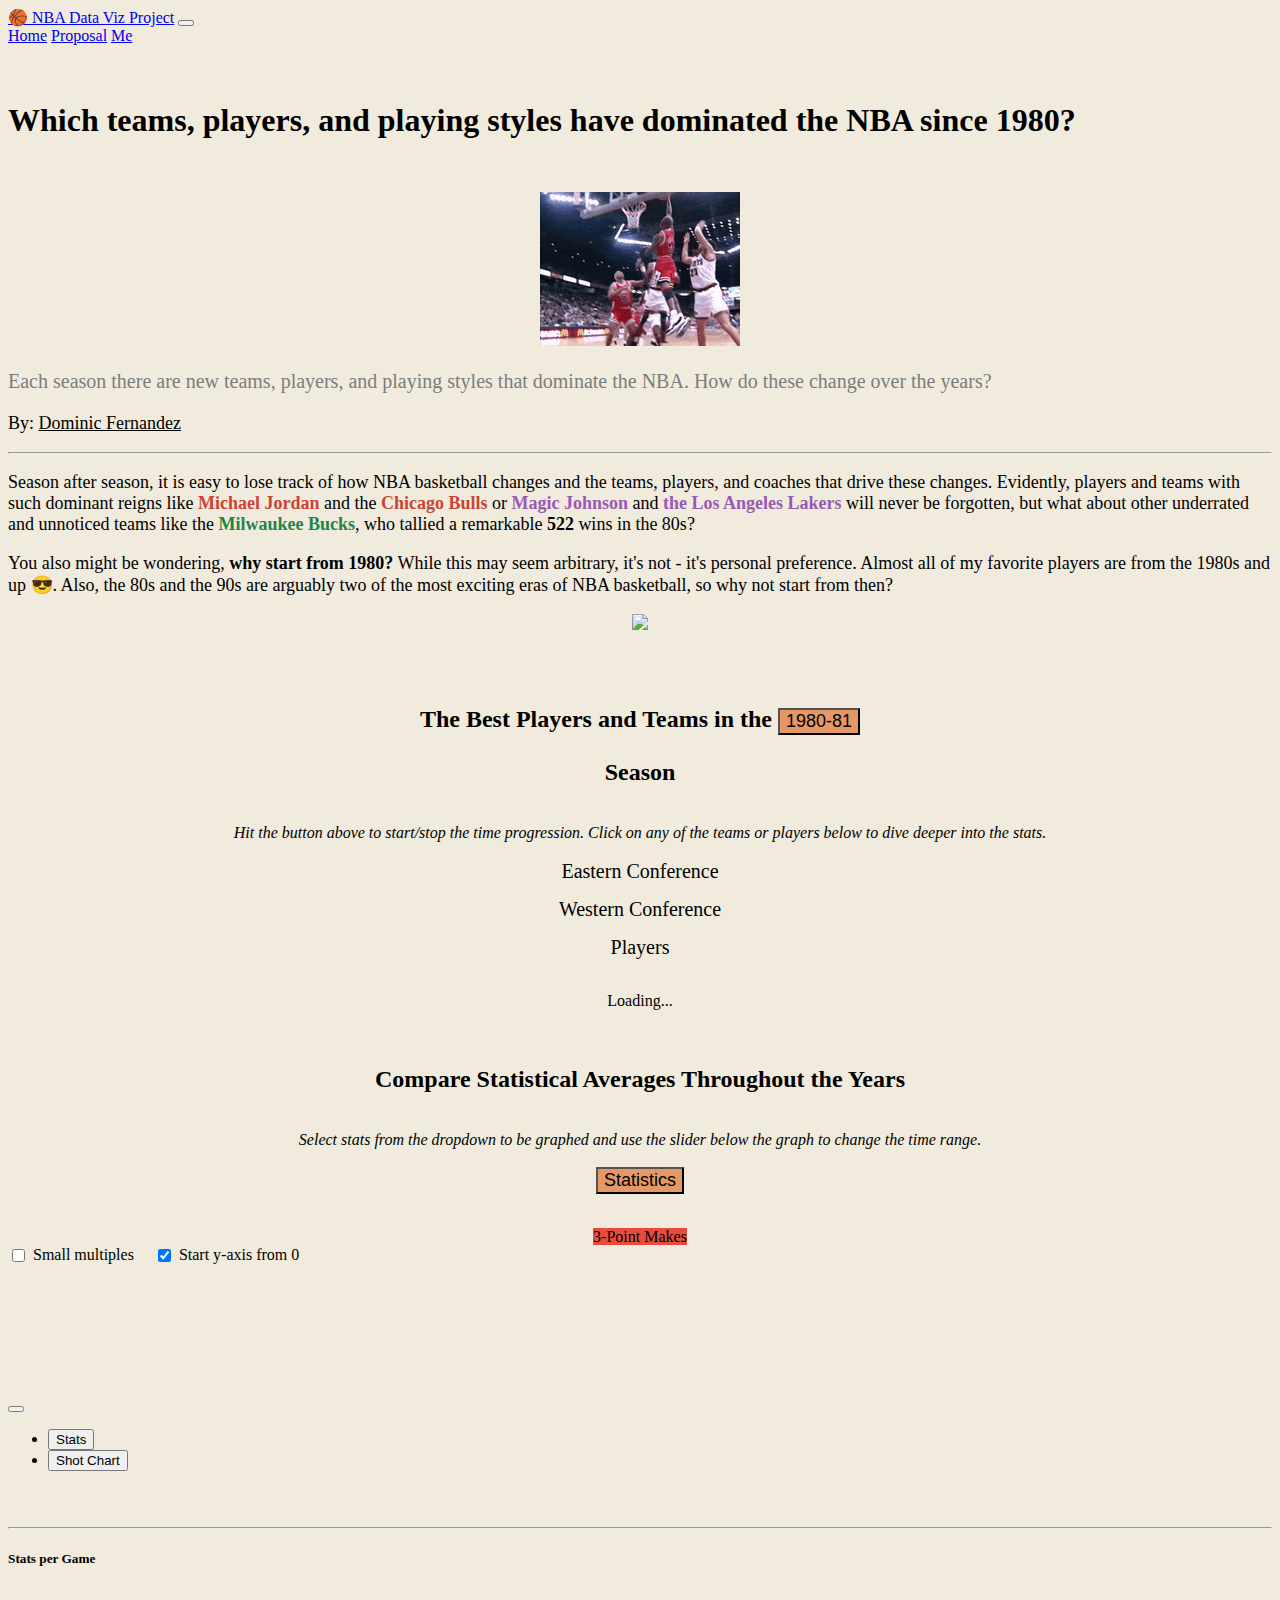
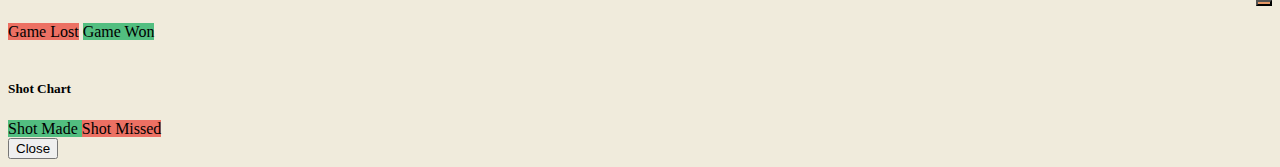
==== commit 820eac52: "small multiples polishing" ====
--- a/public/index.html
+++ b/public/index.html
@@ -227,17 +227,16 @@
         </div>
         <div style="display: flex">
           <span class="form-check form-switch" style="display: flex">
-            <input class="form-check-input" type="checkbox" id="flexSwitchCheckDefault" onchange="onChangeSmallMultipleSwitch()">
+            <input class="form-check-input" type="checkbox" id="small-multiple-switch" onchange="onChangeSmallMultipleSwitch()">
             <label class="form-check-label" for="flexSwitchCheckDefault" style="margin-left: 5px;">Small multiples</label>
           </span>
           <span class="form-check form-switch" style="display: flex; margin-left: 20px;">
-            <input class="form-check-input" type="checkbox" id="flexSwitchCheckDefault" onchange="onChangeStartZeroSwitch()" checked>
-            <label class="form-check-label" for="flexSwitchCheckDefault" style="margin-left: 5px;">Start from 0</label>
+            <input class="form-check-input" type="checkbox" id="yaxis-0-switch" onchange="onChangeStartZeroSwitch()" checked>
+            <label class="form-check-label" for="flexSwitchCheckDefault" style="margin-left: 5px;">Start y-axis from 0</label>
           </span>
         </div>
         <br>
         <div id="section-3-viz"></div>
-        <br>
         <div id="small-multiples" class="row"></div>
       </div>
     </div>
